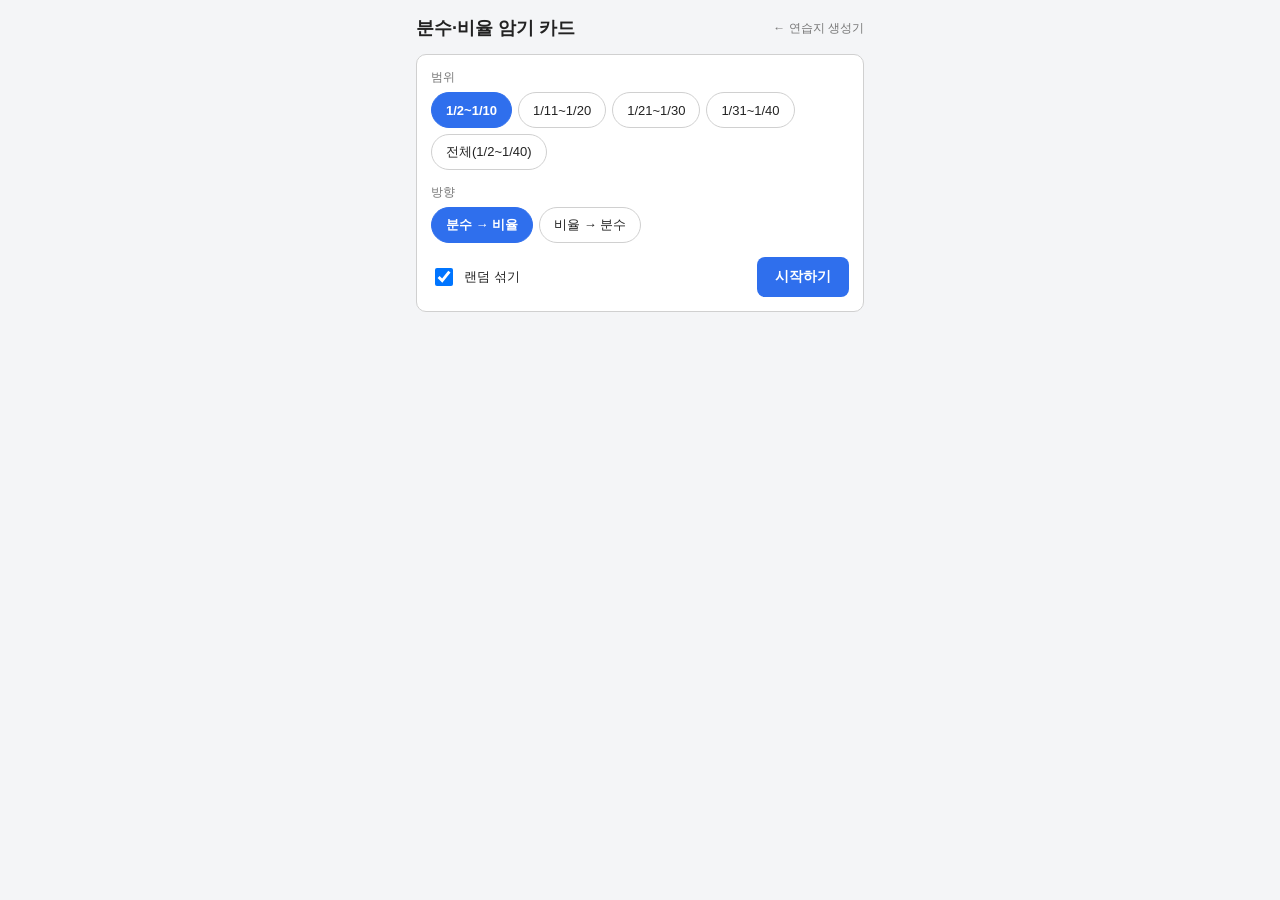
==== ratio-cards.html @ 111da61d "Add mobile ratio-memorization flashcard page Standalone ratio-cards.html: tap-through fraction<->per" ====
<!DOCTYPE html>
<html lang="ko">
<head>
<meta charset="UTF-8" />
<meta name="viewport" content="width=device-width, initial-scale=1.0" />
<title>분수·비율 암기 카드</title>
<style>
  :root {
    --border: #d0d0d0;
    --text: #222;
    --muted: #777;
    --accent: #2f6fed;
    --bg: #f4f5f7;
  }

  * {
    box-sizing: border-box;
  }

  html, body {
    height: 100%;
  }

  body {
    font-family: "Malgun Gothic", "Segoe UI", sans-serif;
    color: var(--text);
    margin: 0;
    background: var(--bg);
    display: flex;
    justify-content: center;
  }

  .app {
    width: 100%;
    max-width: 480px;
    min-height: 100%;
    padding: 16px 16px 24px;
    display: flex;
    flex-direction: column;
  }

  header {
    display: flex;
    align-items: center;
    justify-content: space-between;
    gap: 8px;
    margin-bottom: 14px;
  }

  header h1 {
    font-size: 18px;
    margin: 0;
  }

  .back-link {
    font-size: 12px;
    color: var(--muted);
    text-decoration: none;
    white-space: nowrap;
  }

  .back-link:hover {
    color: var(--accent);
  }

  /* Settings panel */

  .settings {
    background: #fff;
    border: 1px solid var(--border);
    border-radius: 10px;
    padding: 14px;
    display: flex;
    flex-direction: column;
    gap: 14px;
  }

  .setting-label {
    display: block;
    font-size: 12px;
    color: var(--muted);
    margin-bottom: 6px;
  }

  .chip-row {
    display: flex;
    flex-wrap: wrap;
    gap: 6px;
  }

  .chip {
    border: 1px solid var(--border);
    background: #fff;
    color: var(--text);
    border-radius: 999px;
    padding: 8px 14px;
    font-size: 13px;
    cursor: pointer;
    min-height: 36px;
  }

  .chip.active {
    background: var(--accent);
    border-color: var(--accent);
    color: #fff;
    font-weight: 600;
  }

  .toggle-group {
    display: flex;
    align-items: center;
    justify-content: space-between;
    gap: 10px;
  }

  .toggle {
    display: flex;
    align-items: center;
    gap: 8px;
    font-size: 13px;
  }

  .toggle input {
    width: 18px;
    height: 18px;
  }

  .start-btn {
    background: var(--accent);
    color: #fff;
    border: none;
    border-radius: 8px;
    padding: 10px 18px;
    font-size: 14px;
    font-weight: 600;
    cursor: pointer;
    min-height: 40px;
  }

  .start-btn:hover {
    background: #2559c9;
  }

  /* Card area */

  .card-area {
    flex: 1;
    display: flex;
    flex-direction: column;
    align-items: center;
    margin-top: 14px;
  }

  .card-topbar {
    width: 100%;
    display: flex;
    align-items: center;
    justify-content: space-between;
    margin-bottom: 10px;
  }

  .settings-link {
    font-size: 12px;
    color: var(--muted);
    background: none;
    border: none;
    cursor: pointer;
    padding: 6px 0;
  }

  .settings-link:hover {
    color: var(--accent);
  }

  .progress {
    font-size: 13px;
    color: var(--muted);
    font-weight: 600;
  }

  .card {
    width: 100%;
    flex: 1;
    min-height: 260px;
    background: #fff;
    border: 1px solid var(--border);
    border-radius: 16px;
    box-shadow: 0 2px 10px rgba(0, 0, 0, 0.08);
    display: flex;
    align-items: center;
    justify-content: center;
    text-align: center;
    padding: 24px;
    cursor: pointer;
    user-select: none;
    -webkit-tap-highlight-color: transparent;
    transition: transform 0.12s ease, box-shadow 0.12s ease;
  }

  .card:active {
    transform: scale(0.98);
  }

  .card.is-answer {
    background: #f4f8ff;
    border-color: var(--accent);
  }

  .card-kicker {
    position: absolute;
    margin-top: -140px;
    font-size: 12px;
    color: var(--muted);
  }

  .card-content {
    display: flex;
    flex-direction: column;
    align-items: center;
    gap: 10px;
  }

  .card-fraction {
    display: inline-flex;
    flex-direction: column;
    align-items: center;
    font-size: clamp(40px, 12vw, 64px);
    font-weight: 700;
    line-height: 1.1;
  }

  .card-fraction .num {
    padding: 0 10px 6px;
    border-bottom: 3px solid var(--text);
  }

  .card-fraction .den {
    padding: 6px 10px 0;
  }

  .card-percent {
    font-size: clamp(36px, 10vw, 56px);
    font-weight: 700;
    color: var(--accent);
  }

  .card-decimal {
    font-size: clamp(18px, 5vw, 24px);
    color: var(--muted);
    font-weight: 600;
  }

  .card-label {
    font-size: 13px;
    color: var(--muted);
    letter-spacing: 0.02em;
  }

  .card-hint {
    margin-top: 10px;
    font-size: 12px;
    color: var(--muted);
    text-align: center;
  }

  .nav-row {
    width: 100%;
    display: flex;
    gap: 8px;
    margin-top: 12px;
  }

  .nav-row button {
    flex: 1;
    padding: 12px;
    font-size: 14px;
    border: 1px solid var(--border);
    background: #fff;
    border-radius: 8px;
    cursor: pointer;
    min-height: 44px;
  }

  .nav-row button:hover {
    background: #eee;
  }

  .nav-row button:disabled {
    opacity: 0.4;
    cursor: default;
  }

  .nav-row button.primary {
    background: var(--accent);
    color: #fff;
    border-color: var(--accent);
  }

  .nav-row button.primary:hover {
    background: #2559c9;
  }

  .done-panel {
    text-align: center;
    padding: 20px 0;
  }

  .done-panel p {
    color: var(--muted);
    font-size: 14px;
    margin: 6px 0 18px;
  }

  [hidden] {
    display: none !important;
  }

  @media (max-width: 360px) {
    .card-fraction { font-size: 44px; }
    .card-percent { font-size: 38px; }
  }
</style>
</head>
<body>

<div class="app">
  <header>
    <h1>분수·비율 암기 카드</h1>
    <a class="back-link" href="index.html">← 연습지 생성기</a>
  </header>

  <div class="settings" id="settingsPanel">
    <div>
      <span class="setting-label">범위</span>
      <div class="chip-row" id="rangeChips">
        <button class="chip active" data-range="2-10">1/2~1/10</button>
        <button class="chip" data-range="11-20">1/11~1/20</button>
        <button class="chip" data-range="21-30">1/21~1/30</button>
        <button class="chip" data-range="31-40">1/31~1/40</button>
        <button class="chip" data-range="2-40">전체(1/2~1/40)</button>
      </div>
    </div>
    <div>
      <span class="setting-label">방향</span>
      <div class="chip-row" id="directionChips">
        <button class="chip active" data-dir="f2r">분수 → 비율</button>
        <button class="chip" data-dir="r2f">비율 → 분수</button>
      </div>
    </div>
    <div class="toggle-group">
      <label class="toggle"><input type="checkbox" id="shuffleToggle" checked /> 랜덤 섞기</label>
      <button class="start-btn" id="startBtn">시작하기</button>
    </div>
  </div>

  <div class="card-area" id="cardArea" hidden>
    <div class="card-topbar">
      <button class="settings-link" id="backToSettingsBtn">⚙ 설정 변경</button>
      <div class="progress" id="progress">1 / 9</div>
    </div>

    <div class="card" id="card">
      <div class="card-content" id="cardContent"></div>
    </div>
    <p class="card-hint" id="cardHint">카드를 탭하면 정답이 나와요</p>

    <div class="nav-row">
      <button id="prevBtn">← 이전</button>
      <button id="nextBtn" class="primary">다음 →</button>
    </div>
  </div>

  <div class="card-area" id="donePanel" hidden>
    <div class="done-panel">
      <h2>수고했어요! 🎉</h2>
      <p>선택한 범위를 모두 확인했어요.</p>
      <div class="nav-row">
        <button id="restartBtn" class="primary">다시 하기</button>
        <button id="changeSettingsBtn">설정 변경</button>
      </div>
    </div>
  </div>
</div>

<script>
  // 1/2 ~ 1/40 fraction -> percent/decimal table (rounded: percent to 2 decimals,
  // decimal to 4 decimals), matching the printable conversion-table worksheet.
  const RATIO_DATA = {
    2: ["50%", "0.5"], 3: ["33.33%", "0.3333"], 4: ["25%", "0.25"], 5: ["20%", "0.2"],
    6: ["16.67%", "0.1667"], 7: ["14.29%", "0.1429"], 8: ["12.5%", "0.125"], 9: ["11.11%", "0.1111"],
    10: ["10%", "0.1"], 11: ["9.09%", "0.0909"], 12: ["8.33%", "0.0833"], 13: ["7.69%", "0.0769"],
    14: ["7.14%", "0.0714"], 15: ["6.67%", "0.0667"], 16: ["6.25%", "0.0625"], 17: ["5.88%", "0.0588"],
    18: ["5.56%", "0.0556"], 19: ["5.26%", "0.0526"], 20: ["5%", "0.05"], 21: ["4.76%", "0.0476"],
    22: ["4.55%", "0.0455"], 23: ["4.35%", "0.0435"], 24: ["4.17%", "0.0417"], 25: ["4%", "0.04"],
    26: ["3.85%", "0.0385"], 27: ["3.70%", "0.037"], 28: ["3.57%", "0.0357"], 29: ["3.45%", "0.0345"],
    30: ["3.33%", "0.0333"], 31: ["3.23%", "0.0323"], 32: ["3.13%", "0.0313"], 33: ["3.03%", "0.0303"],
    34: ["2.94%", "0.0294"], 35: ["2.86%", "0.0286"], 36: ["2.78%", "0.0278"], 37: ["2.70%", "0.027"],
    38: ["2.63%", "0.0263"], 39: ["2.56%", "0.0256"], 40: ["2.5%", "0.025"],
  };

  const state = {
    range: "2-10",
    direction: "f2r",
    shuffle: true,
    deck: [],
    index: 0,
    showingAnswer: false,
  };

  const settingsPanel = document.getElementById("settingsPanel");
  const cardArea = document.getElementById("cardArea");
  const donePanel = document.getElementById("donePanel");
  const card = document.getElementById("card");
  const cardContent = document.getElementById("cardContent");
  const cardHint = document.getElementById("cardHint");
  const progressEl = document.getElementById("progress");
  const prevBtn = document.getElementById("prevBtn");
  const nextBtn = document.getElementById("nextBtn");

  function shuffleArray(arr) {
    for (let i = arr.length - 1; i > 0; i--) {
      const j = Math.floor(Math.random() * (i + 1));
      [arr[i], arr[j]] = [arr[j], arr[i]];
    }
    return arr;
  }

  document.getElementById("rangeChips").addEventListener("click", (e) => {
    const btn = e.target.closest(".chip");
    if (!btn) return;
    document.querySelectorAll("#rangeChips .chip").forEach((c) => c.classList.remove("active"));
    btn.classList.add("active");
    state.range = btn.dataset.range;
  });

  document.getElementById("directionChips").addEventListener("click", (e) => {
    const btn = e.target.closest(".chip");
    if (!btn) return;
    document.querySelectorAll("#directionChips .chip").forEach((c) => c.classList.remove("active"));
    btn.classList.add("active");
    state.direction = btn.dataset.dir;
  });

  document.getElementById("shuffleToggle").addEventListener("change", (e) => {
    state.shuffle = e.target.checked;
  });

  function buildDeck() {
    const [start, end] = state.range.split("-").map(Number);
    const deck = [];
    for (let n = start; n <= end; n++) deck.push(n);
    return state.shuffle ? shuffleArray(deck) : deck;
  }

  function fractionMarkup(n) {
    return `<span class="card-fraction"><span class="num">1</span><span class="den">${n}</span></span>`;
  }

  function renderCard() {
    const n = state.deck[state.index];
    const [percent, decimal] = RATIO_DATA[n];
    const isFront = !state.showingAnswer;
    const showFraction = (state.direction === "f2r") === isFront;

    card.classList.toggle("is-answer", state.showingAnswer);
    cardContent.innerHTML = showFraction
      ? `<span class="card-label">${isFront ? "분수" : "정답 · 분수"}</span>${fractionMarkup(n)}`
      : `<span class="card-label">${isFront ? "비율" : "정답 · 비율"}</span><span class="card-percent">${percent}</span><span class="card-decimal">${decimal}</span>`;

    cardHint.textContent = state.showingAnswer ? "탭하면 다음 카드로 넘어가요" : "카드를 탭하면 정답이 나와요";
    progressEl.textContent = `${state.index + 1} / ${state.deck.length}`;
    prevBtn.disabled = state.index === 0 && !state.showingAnswer;
  }

  function showDone() {
    cardArea.hidden = true;
    donePanel.hidden = false;
  }

  function advance() {
    if (state.index >= state.deck.length - 1) {
      showDone();
      return;
    }
    state.index += 1;
    state.showingAnswer = false;
    renderCard();
  }

  function handleTap() {
    if (!state.showingAnswer) {
      state.showingAnswer = true;
      renderCard();
    } else {
      advance();
    }
  }

  card.addEventListener("click", handleTap);

  nextBtn.addEventListener("click", () => {
    if (state.index >= state.deck.length - 1) {
      showDone();
      return;
    }
    state.index += 1;
    state.showingAnswer = false;
    renderCard();
  });

  prevBtn.addEventListener("click", () => {
    if (state.showingAnswer) {
      state.showingAnswer = false;
      renderCard();
      return;
    }
    if (state.index > 0) {
      state.index -= 1;
      state.showingAnswer = false;
      renderCard();
    }
  });

  document.addEventListener("keydown", (e) => {
    if (cardArea.hidden) return;
    if (e.code === "Space" || e.code === "Enter") {
      e.preventDefault();
      handleTap();
    } else if (e.code === "ArrowRight") {
      nextBtn.click();
    } else if (e.code === "ArrowLeft") {
      prevBtn.click();
    }
  });

  function startSession() {
    state.deck = buildDeck();
    state.index = 0;
    state.showingAnswer = false;
    settingsPanel.hidden = true;
    donePanel.hidden = true;
    cardArea.hidden = false;
    renderCard();
  }

  document.getElementById("startBtn").addEventListener("click", startSession);
  document.getElementById("restartBtn").addEventListener("click", startSession);

  document.getElementById("backToSettingsBtn").addEventListener("click", () => {
    cardArea.hidden = true;
    settingsPanel.hidden = false;
  });

  document.getElementById("changeSettingsBtn").addEventListener("click", () => {
    donePanel.hidden = true;
    settingsPanel.hidden = false;
  });
</script>
</body>
</html>
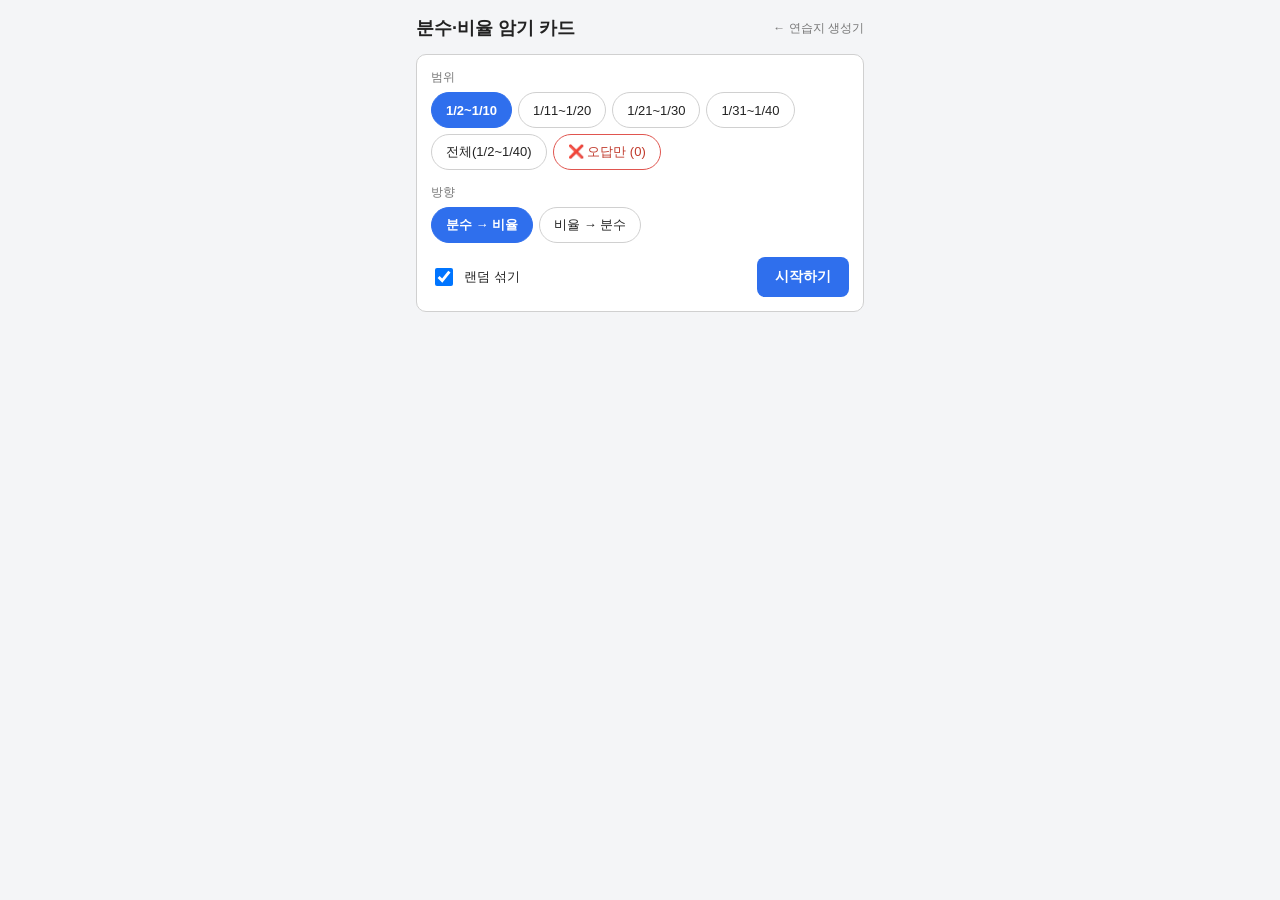
==== commit 24e0240a: "Round percent to 1 decimal and add wrong-answer tracking Percent display drops to 1 decimal place (3" ====
--- a/ratio-cards.html
+++ b/ratio-cards.html
@@ -106,6 +106,23 @@
     font-weight: 600;
   }
 
+  .chip-wrong {
+    border-color: #e0554f;
+    color: #c0392b;
+  }
+
+  .chip-wrong.active {
+    background: #e0554f;
+    border-color: #e0554f;
+    color: #fff;
+  }
+
+  .warn-msg {
+    font-size: 12px;
+    color: #c0392b;
+    margin: 8px 0 0;
+  }
+
   .toggle-group {
     display: flex;
     align-items: center;
@@ -263,6 +280,30 @@
     text-align: center;
   }
 
+  .wrong-toggle-btn {
+    margin-top: 12px;
+    width: 100%;
+    padding: 10px;
+    font-size: 13px;
+    border: 1px solid var(--border);
+    background: #fff;
+    color: var(--text);
+    border-radius: 8px;
+    cursor: pointer;
+    min-height: 40px;
+  }
+
+  .wrong-toggle-btn:hover {
+    background: #f8f2f2;
+  }
+
+  .wrong-toggle-btn.marked {
+    background: #e0554f;
+    border-color: #e0554f;
+    color: #fff;
+    font-weight: 600;
+  }
+
   .nav-row {
     width: 100%;
     display: flex;
@@ -338,7 +379,9 @@
         <button class="chip" data-range="21-30">1/21~1/30</button>
         <button class="chip" data-range="31-40">1/31~1/40</button>
         <button class="chip" data-range="2-40">전체(1/2~1/40)</button>
+        <button class="chip chip-wrong" data-range="wrong">❌ 오답만 (<span id="wrongCount">0</span>)</button>
       </div>
+      <p class="warn-msg" id="wrongEmptyMsg" hidden>아직 표시해 둔 오답이 없어요. 카드 풀면서 ❌ 오답 표시를 눌러주세요.</p>
     </div>
     <div>
       <span class="setting-label">방향</span>
@@ -364,6 +407,8 @@
     </div>
     <p class="card-hint" id="cardHint">카드를 탭하면 정답이 나와요</p>
 
+    <button id="wrongToggleBtn" class="wrong-toggle-btn">❌ 오답 표시</button>
+
     <div class="nav-row">
       <button id="prevBtn">← 이전</button>
       <button id="nextBtn" class="primary">다음 →</button>
@@ -383,20 +428,37 @@
 </div>
 
 <script>
-  // 1/2 ~ 1/40 fraction -> percent/decimal table (rounded: percent to 2 decimals,
-  // decimal to 4 decimals), matching the printable conversion-table worksheet.
+  // 1/2 ~ 1/40 fraction -> percent/decimal table. Percent is rounded to 1
+  // decimal place (e.g. 33.3%); the raw decimal keeps its original precision
+  // since that's the actual memorization target (rounding it to 1 place would
+  // collapse most values under 1/10 down to a meaningless "0.1"/"0.0").
   const RATIO_DATA = {
-    2: ["50%", "0.5"], 3: ["33.33%", "0.3333"], 4: ["25%", "0.25"], 5: ["20%", "0.2"],
-    6: ["16.67%", "0.1667"], 7: ["14.29%", "0.1429"], 8: ["12.5%", "0.125"], 9: ["11.11%", "0.1111"],
-    10: ["10%", "0.1"], 11: ["9.09%", "0.0909"], 12: ["8.33%", "0.0833"], 13: ["7.69%", "0.0769"],
-    14: ["7.14%", "0.0714"], 15: ["6.67%", "0.0667"], 16: ["6.25%", "0.0625"], 17: ["5.88%", "0.0588"],
-    18: ["5.56%", "0.0556"], 19: ["5.26%", "0.0526"], 20: ["5%", "0.05"], 21: ["4.76%", "0.0476"],
-    22: ["4.55%", "0.0455"], 23: ["4.35%", "0.0435"], 24: ["4.17%", "0.0417"], 25: ["4%", "0.04"],
-    26: ["3.85%", "0.0385"], 27: ["3.70%", "0.037"], 28: ["3.57%", "0.0357"], 29: ["3.45%", "0.0345"],
-    30: ["3.33%", "0.0333"], 31: ["3.23%", "0.0323"], 32: ["3.13%", "0.0313"], 33: ["3.03%", "0.0303"],
-    34: ["2.94%", "0.0294"], 35: ["2.86%", "0.0286"], 36: ["2.78%", "0.0278"], 37: ["2.70%", "0.027"],
-    38: ["2.63%", "0.0263"], 39: ["2.56%", "0.0256"], 40: ["2.5%", "0.025"],
+    2: ["50%", "0.5"], 3: ["33.3%", "0.3333"], 4: ["25%", "0.25"], 5: ["20%", "0.2"],
+    6: ["16.7%", "0.1667"], 7: ["14.3%", "0.1429"], 8: ["12.5%", "0.125"], 9: ["11.1%", "0.1111"],
+    10: ["10%", "0.1"], 11: ["9.1%", "0.0909"], 12: ["8.3%", "0.0833"], 13: ["7.7%", "0.0769"],
+    14: ["7.1%", "0.0714"], 15: ["6.7%", "0.0667"], 16: ["6.3%", "0.0625"], 17: ["5.9%", "0.0588"],
+    18: ["5.6%", "0.0556"], 19: ["5.3%", "0.0526"], 20: ["5%", "0.05"], 21: ["4.8%", "0.0476"],
+    22: ["4.5%", "0.0455"], 23: ["4.3%", "0.0435"], 24: ["4.2%", "0.0417"], 25: ["4%", "0.04"],
+    26: ["3.8%", "0.0385"], 27: ["3.7%", "0.037"], 28: ["3.6%", "0.0357"], 29: ["3.4%", "0.0345"],
+    30: ["3.3%", "0.0333"], 31: ["3.2%", "0.0323"], 32: ["3.1%", "0.0313"], 33: ["3%", "0.0303"],
+    34: ["2.9%", "0.0294"], 35: ["2.9%", "0.0286"], 36: ["2.8%", "0.0278"], 37: ["2.7%", "0.027"],
+    38: ["2.6%", "0.0263"], 39: ["2.6%", "0.0256"], 40: ["2.5%", "0.025"],
   };
+
+  const WRONG_LIST_KEY = "ratioCardsWrongList";
+
+  function loadWrongSet() {
+    try {
+      const raw = JSON.parse(localStorage.getItem(WRONG_LIST_KEY) || "[]");
+      return new Set(raw.filter((n) => Number.isInteger(n) && n >= 2 && n <= 40));
+    } catch {
+      return new Set();
+    }
+  }
+
+  function saveWrongSet(set) {
+    localStorage.setItem(WRONG_LIST_KEY, JSON.stringify([...set].sort((a, b) => a - b)));
+  }
 
   const state = {
     range: "2-10",
@@ -405,6 +467,7 @@
     deck: [],
     index: 0,
     showingAnswer: false,
+    wrongSet: loadWrongSet(),
   };
 
   const settingsPanel = document.getElementById("settingsPanel");
@@ -416,6 +479,9 @@
   const progressEl = document.getElementById("progress");
   const prevBtn = document.getElementById("prevBtn");
   const nextBtn = document.getElementById("nextBtn");
+  const wrongToggleBtn = document.getElementById("wrongToggleBtn");
+  const wrongCountEl = document.getElementById("wrongCount");
+  const wrongEmptyMsg = document.getElementById("wrongEmptyMsg");
 
   function shuffleArray(arr) {
     for (let i = arr.length - 1; i > 0; i--) {
@@ -423,6 +489,10 @@
       [arr[i], arr[j]] = [arr[j], arr[i]];
     }
     return arr;
+  }
+
+  function refreshWrongCount() {
+    wrongCountEl.textContent = state.wrongSet.size;
   }
 
   document.getElementById("rangeChips").addEventListener("click", (e) => {
@@ -431,6 +501,7 @@
     document.querySelectorAll("#rangeChips .chip").forEach((c) => c.classList.remove("active"));
     btn.classList.add("active");
     state.range = btn.dataset.range;
+    wrongEmptyMsg.hidden = true;
   });
 
   document.getElementById("directionChips").addEventListener("click", (e) => {
@@ -446,9 +517,14 @@
   });
 
   function buildDeck() {
-    const [start, end] = state.range.split("-").map(Number);
-    const deck = [];
-    for (let n = start; n <= end; n++) deck.push(n);
+    let deck;
+    if (state.range === "wrong") {
+      deck = [...state.wrongSet];
+    } else {
+      const [start, end] = state.range.split("-").map(Number);
+      deck = [];
+      for (let n = start; n <= end; n++) deck.push(n);
+    }
     return state.shuffle ? shuffleArray(deck) : deck;
   }
 
@@ -470,6 +546,10 @@
     cardHint.textContent = state.showingAnswer ? "탭하면 다음 카드로 넘어가요" : "카드를 탭하면 정답이 나와요";
     progressEl.textContent = `${state.index + 1} / ${state.deck.length}`;
     prevBtn.disabled = state.index === 0 && !state.showingAnswer;
+
+    const isWrong = state.wrongSet.has(n);
+    wrongToggleBtn.textContent = isWrong ? "✓ 오답 해제" : "❌ 오답 표시";
+    wrongToggleBtn.classList.toggle("marked", isWrong);
   }
 
   function showDone() {
@@ -534,7 +614,13 @@
   });
 
   function startSession() {
-    state.deck = buildDeck();
+    const deck = buildDeck();
+    if (deck.length === 0) {
+      wrongEmptyMsg.hidden = false;
+      return;
+    }
+    wrongEmptyMsg.hidden = true;
+    state.deck = deck;
     state.index = 0;
     state.showingAnswer = false;
     settingsPanel.hidden = true;
@@ -546,6 +632,20 @@
   document.getElementById("startBtn").addEventListener("click", startSession);
   document.getElementById("restartBtn").addEventListener("click", startSession);
 
+  wrongToggleBtn.addEventListener("click", () => {
+    const n = state.deck[state.index];
+    if (state.wrongSet.has(n)) {
+      state.wrongSet.delete(n);
+    } else {
+      state.wrongSet.add(n);
+    }
+    saveWrongSet(state.wrongSet);
+    refreshWrongCount();
+    renderCard();
+  });
+
+  refreshWrongCount();
+
   document.getElementById("backToSettingsBtn").addEventListener("click", () => {
     cardArea.hidden = true;
     settingsPanel.hidden = false;
